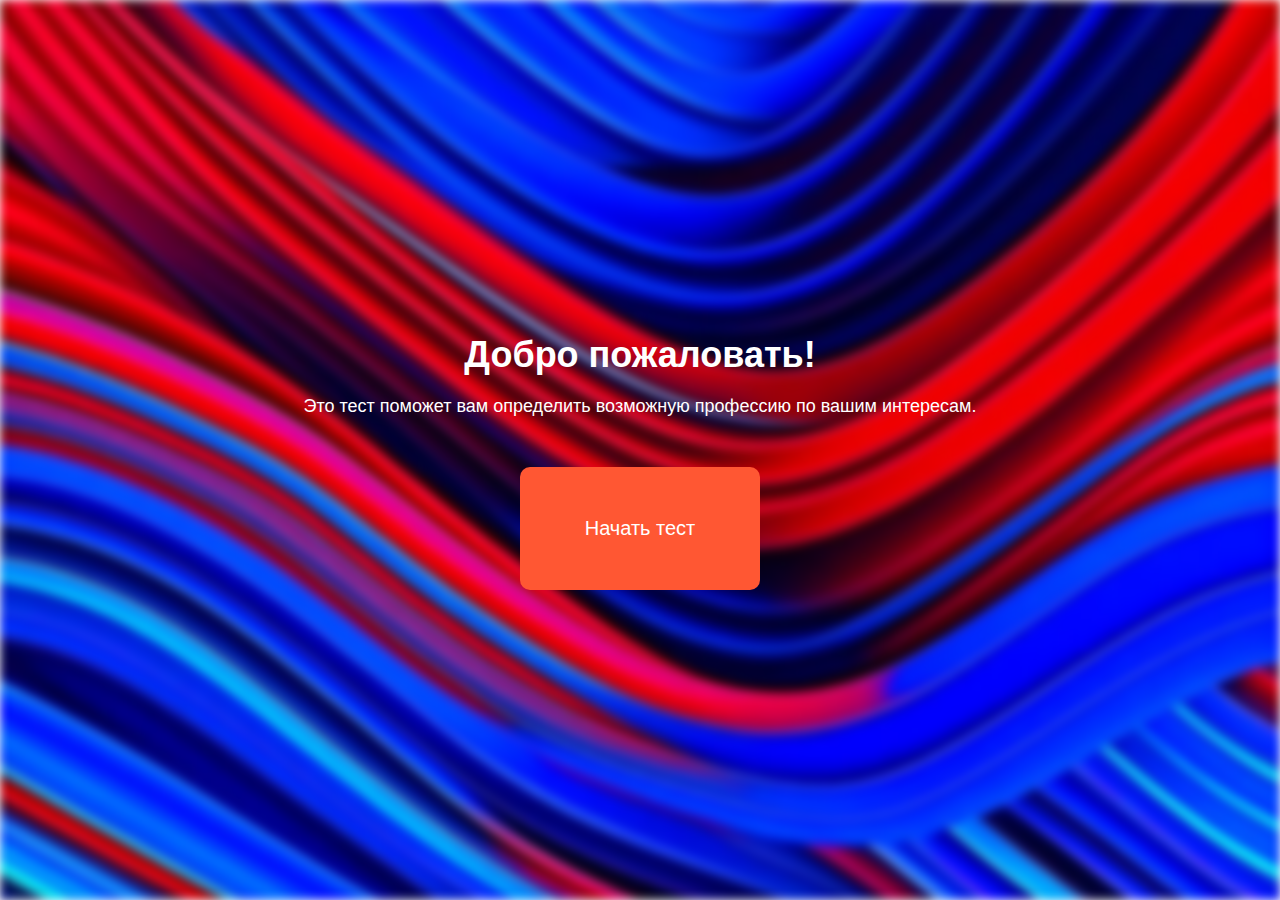
==== index.html @ b61c279c "first upload" ====
<!DOCTYPE html>
<html lang="ru">
<head>
    <meta charset="UTF-8">
    <meta name="viewport" content="width=device-width, initial-scale=1.0">
    <title>Определи свою профессию</title>
    <link rel="stylesheet" href="style.css">
    <script src="main.js"></script>
</head>
<body>
    <div class="background"></div>
    <div class="container">
        <div class="content">
            <h1>Добро пожаловать!</h1>
            <p>Это тест поможет вам определить возможную профессию по вашим интересам.</p>
            <a href="1.html" class="btn" id="button1">Начать тест</a>
        </div>
    </div>
</body>
</html>
---- style.css ----
body {
    margin: 0;
    padding: 0;
    font-family: Arial, sans-serif;
    color: #fff;
    text-align: center;
    overflow: hidden;
    position: relative;
}

.background {
    position: absolute;
    top: 0;
    left: 0;
    width: 100%;
    height: 100%;
    background-image: url('fon.png');
    background-size: cover;
    background-position: center;
    filter: blur(5px);
    z-index: -1;
}

.container {
    position: relative;
    height: 100vh;
    display: flex;
    justify-content: center; 
    align-items: center;
}

.content {
    text-align: center;
    z-index: 1;
}

h1 {
    font-size: 36px;
    margin-bottom: 20px;
}

p {
    font-size: 18px;
    margin-bottom: 50px;
}

.btn {
    display: inline-block;
    padding: 50px 65px;
    background-color: #ff5733;
    color: #fff;
    text-decoration: none;
    font-size: 20px;
    border-radius: 10px;
    transition: background-color 0.3s;
}

.btn:hover {
    background-color: #ff4500;
}

.buttons {
    display: flex;
    margin: auto;
    width: 400px;
    justify-content: space-between;
}

.btn1 {
    display: inline-block;
    padding: 50px 65px;
    background-color: blueviolet;
    color: #fff;
    text-decoration: none;
    font-size: 20px;
    border-radius: 10px;
    transition: 0.3s;
}

.btn1:hover {
    background-color: blue;
}

.btn2 {
    display: inline-block;
    padding: 50px 65px;
    background-color: blueviolet;
    color: #fff;
    text-decoration: none;
    font-size: 20px;
    border-radius: 10px;
    transition: 0.3s;
}

.btn2:hover {
    background-color: blue;
}
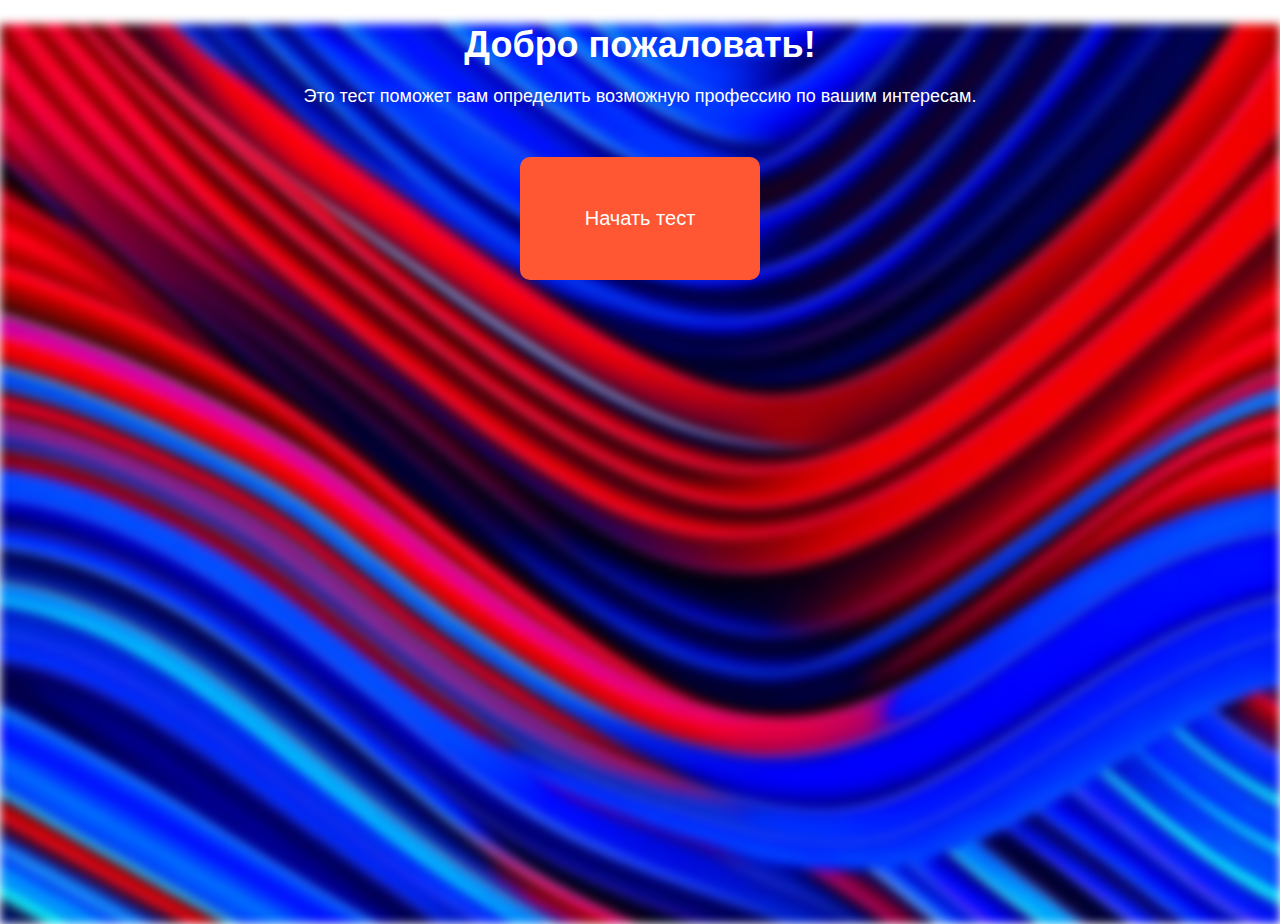
==== commit c34fc42d: "Add files via upload" ====
--- a/index.html
+++ b/index.html
@@ -5,7 +5,6 @@
     <meta name="viewport" content="width=device-width, initial-scale=1.0">
     <title>Определи свою профессию</title>
     <link rel="stylesheet" href="style.css">
-    <script src="main.js"></script>
 </head>
 <body>
     <div class="background"></div>
@@ -13,7 +12,7 @@
         <div class="content">
             <h1>Добро пожаловать!</h1>
             <p>Это тест поможет вам определить возможную профессию по вашим интересам.</p>
-            <a href="1.html" class="btn" id="button1">Начать тест</a>
+            <a href="main.html" class="btn" id="button1">Начать тест</a>
         </div>
     </div>
 </body>
--- a/style.css
+++ b/style.css
@@ -24,8 +24,7 @@
 .container {
     position: relative;
     height: 100vh;
-    display: flex;
-    justify-content: center; 
+    justify-content: center;
     align-items: center;
 }
 
@@ -97,5 +96,51 @@
 }
 
 
+.results {
+    margin-top: 20px;
+    margin-bottom: 20px;
+    display: inline-block;
+    padding: 50px 65px;
+    text-decoration: none;
+    color: white;
+    font-size: 20px;
+    border-radius: 10px;
+    transition: 0.3s;
+    background-color: blueviolet;
+}
+
+.prof {
+    font-size: 25px;
+}
+
+input[type="radio"] {
+    display: none;
+}
+
+input[type="radio"] + label {
+    position: relative;
+    padding-left: 30px; /* Расстояние между радиокнопкой и текстом */
+    cursor: pointer;
+}
 
 
+input[type="radio"] + label:before {
+    content: "";
+    position: absolute;
+    left: 0;
+    top: 50%;
+    transform: translateY(-50%);
+    width: 20px; 
+    height: 20px; 
+    border: 2px solid #007BFF; 
+    border-radius: 50%;
+    background-color: transparent;
+    transition: border-color 0.3s ease; 
+}
+
+
+input[type="radio"]:checked + label:before {
+    background-color: #007BFF;
+    border-color: #007BFF; 
+}
+
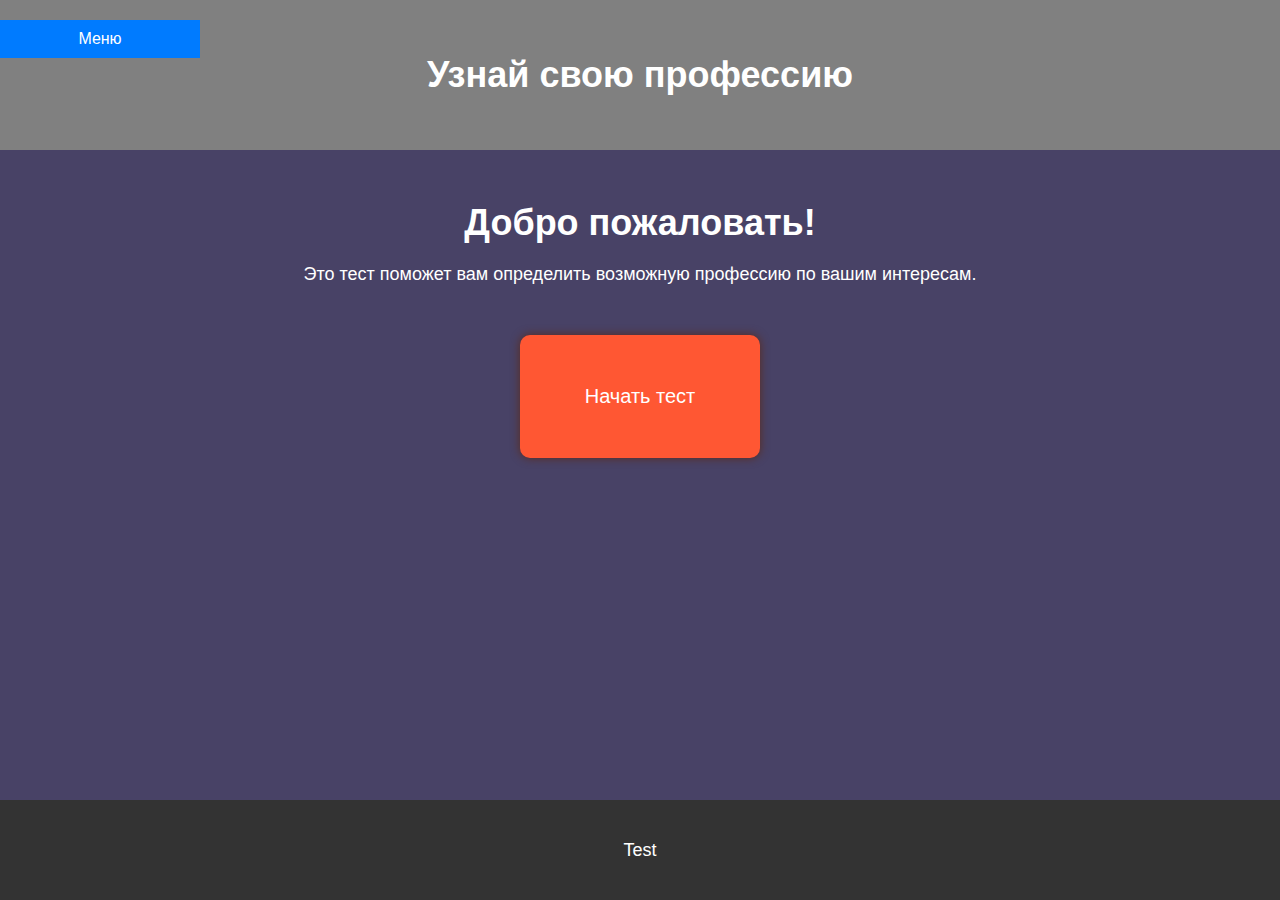
==== commit aac4b072: "second version" ====
--- a/index.html
+++ b/index.html
@@ -8,6 +8,9 @@
 </head>
 <body>
     <div class="background"></div>
+    <header>
+        <h1>Узнай свою профессию</h1>
+    </header>
     <div class="container">
         <div class="content">
             <h1>Добро пожаловать!</h1>
@@ -15,5 +18,19 @@
             <a href="main.html" class="btn" id="button1">Начать тест</a>
         </div>
     </div>
+    <div class="menu-container">
+        <input type="checkbox" id="menu-toggle">
+        <label for="menu-toggle" class="menu-trigger">Меню</label>
+        <ul class="menu-items">
+            <li><a href="index.html">Главная</a></li>
+            <li><a href="prof.html">Профессии</a></li>
+        </ul>
+    </div>
+    <footer>
+        <p class="foot_text">Test</p>
+    </footer>
+    <script src="https://ajax.googleapis.com/ajax/libs/jquery/3.5.1/jquery.min.js"></script>
+    <script src="https://code.jquery.com/jquery-3.6.0.min.js"></script>
+    <script src="script.js"></script>
 </body>
 </html>
--- a/style.css
+++ b/style.css
@@ -1,31 +1,41 @@
 body {
-    margin: 0;
-    padding: 0;
+    margin: 0px;
+    padding: 0px;
     font-family: Arial, sans-serif;
     color: #fff;
     text-align: center;
-    overflow: hidden;
-    position: relative;
-}
-
-.background {
+    background-color: #484266;
+    height: 100%;
+}
+
+/* .background {
     position: absolute;
     top: 0;
     left: 0;
     width: 100%;
     height: 100%;
-    background-image: url('fon.png');
+    background-image: url('fon2.png');
     background-size: cover;
     background-position: center;
     filter: blur(5px);
     z-index: -1;
+} */
+
+header {
+    width: 100%;
+    height: 150px;
+    background-color: gray;
+    text-align: center;
+    line-height: 150px;
 }
 
 .container {
+    display: flex;
     position: relative;
-    height: 100vh;
+    height: 40vh;
     justify-content: center;
     align-items: center;
+
 }
 
 .content {
@@ -36,6 +46,7 @@
 h1 {
     font-size: 36px;
     margin-bottom: 20px;
+    margin-top: 0px;
 }
 
 p {
@@ -52,6 +63,7 @@
     font-size: 20px;
     border-radius: 10px;
     transition: background-color 0.3s;
+    box-shadow: 0 0 10px rgba(92, 43, 27, 5);
 }
 
 .btn:hover {
@@ -80,22 +92,6 @@
     background-color: blue;
 }
 
-.btn2 {
-    display: inline-block;
-    padding: 50px 65px;
-    background-color: blueviolet;
-    color: #fff;
-    text-decoration: none;
-    font-size: 20px;
-    border-radius: 10px;
-    transition: 0.3s;
-}
-
-.btn2:hover {
-    background-color: blue;
-}
-
-
 .results {
     margin-top: 20px;
     margin-bottom: 20px;
@@ -113,34 +109,135 @@
     font-size: 25px;
 }
 
-input[type="radio"] {
+.radio-container {
+    display: block;
+    position: relative;
+    padding-left: 35px;
+    margin-bottom: 12px;
+    cursor: pointer;
+    font-size: 22px;
+    user-select: none;
+    height: fit-content;
+}
+
+.radio-container input {
+    position: absolute;
+    opacity: 0;
+    cursor: pointer;
+}
+
+.checkmark {
+    position: absolute;
+    top: 0;
+    left: 45%;
+    height: 25px;
+    width: 25px;
+    background-color: #eee;
+    border-radius: 50%;
+}
+
+.radio-container:hover input ~ .checkmark {
+    background-color: #ccc;
+}
+
+.radio-container input:checked ~ .checkmark {
+    background-color: #2196F3;
+}
+
+.checkmark:after {
+    content: "";
+    position: absolute;
     display: none;
 }
 
-input[type="radio"] + label {
-    position: relative;
-    padding-left: 30px; /* Расстояние между радиокнопкой и текстом */
+.radio-container input:checked ~ .checkmark:after {
+    display: block;
+}
+
+.radio-container .checkmark:after {
+    top: 9px;
+    left: 9px;
+    width: 8px;
+    height: 8px;
+    border-radius: 50%;
+    background: white;
+}
+  
+.menu-container {
+    width: 200px;
+    position: fixed;
+    top: 0px;
+}
+
+.menu-trigger {
+    display: block;
+    padding: 10px;
+    background-color: #007BFF;
+    color: #fff;
     cursor: pointer;
-}
-
-
-input[type="radio"] + label:before {
-    content: "";
-    position: absolute;
-    left: 0;
-    top: 50%;
-    transform: translateY(-50%);
-    width: 20px; 
-    height: 20px; 
-    border: 2px solid #007BFF; 
-    border-radius: 50%;
-    background-color: transparent;
-    transition: border-color 0.3s ease; 
-}
-
-
-input[type="radio"]:checked + label:before {
-    background-color: #007BFF;
-    border-color: #007BFF; 
-}
-
+    text-align: center;
+    transition: background-color 0.3s ease;
+}
+
+.menu-trigger:hover {
+    background-color: #514fdb;
+}
+
+.menu-items {
+    list-style: none;
+    padding: 0;
+    margin: 0;
+}
+
+.menu-items li {
+    text-align: center;
+    padding: 8px 0;
+}
+
+.menu-items a {
+    color: white;
+    text-decoration: none;
+    display: block;
+    padding: 5px 0;
+    transition: background-color 0.3s ease;
+}
+
+.menu-items {
+    max-height: 0;
+    overflow: hidden;
+    transition: max-height 0.3s ease;
+}
+
+#menu-toggle:checked ~ .menu-items {
+    max-height: 200px;
+}
+
+#menu-toggle {
+    visibility: hidden;
+}
+
+
+footer {
+    width: 100%;
+    height: 100px;
+    text-align: center;
+    line-height: 100px;
+    background-color: #333;
+    position: absolute;
+    bottom: 0px;
+    left: 0px;
+    box-sizing: border-box;
+}
+
+.foot_text {
+    padding: 0px;
+    margin: 0px;
+}
+
+#question1 {
+    display: block;
+}
+
+#question2 {
+    display: none;
+}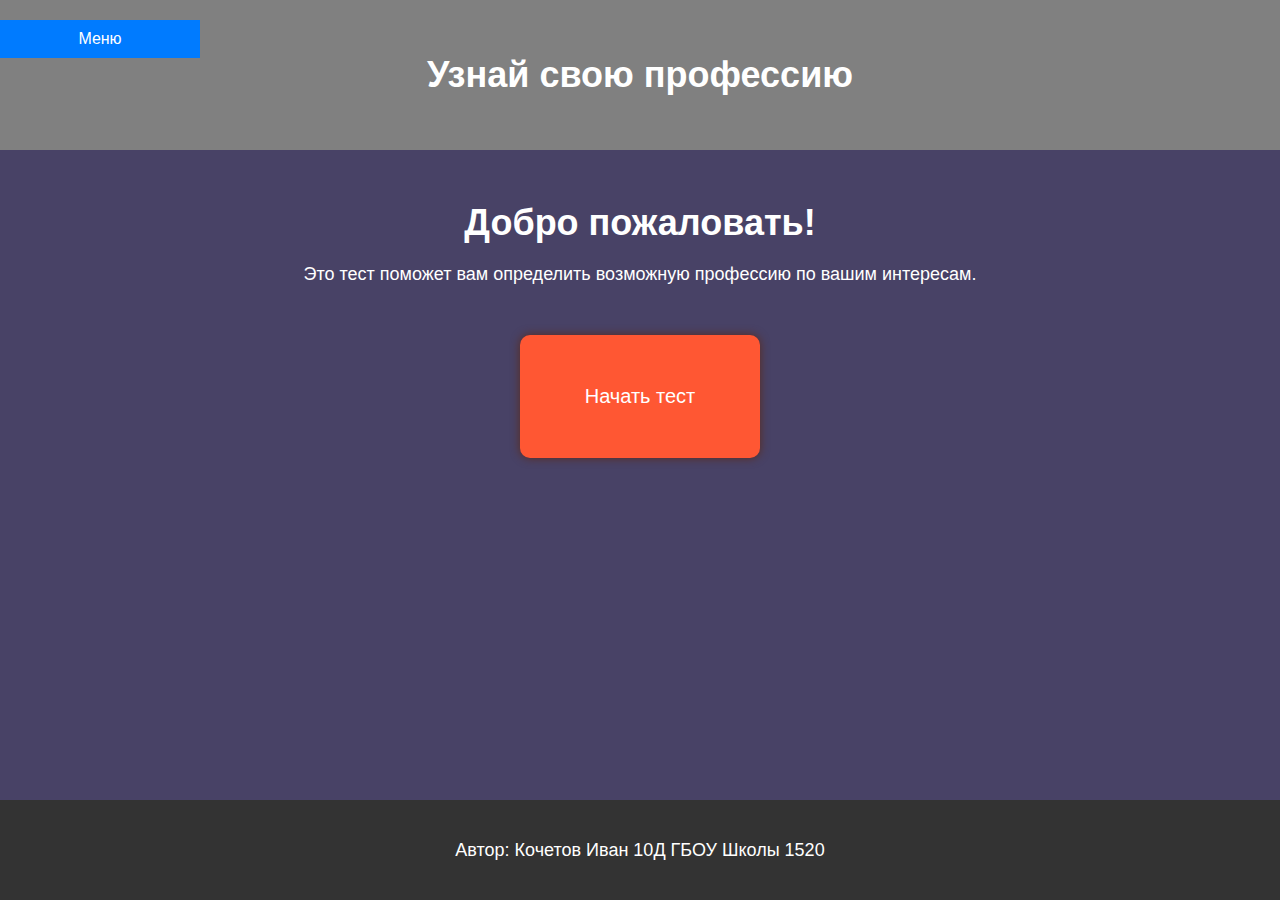
==== commit beaba240: "Add first test" ====
--- a/index.html
+++ b/index.html
@@ -27,7 +27,7 @@
         </ul>
     </div>
     <footer>
-        <p class="foot_text">Test</p>
+        <p class="foot_text">Автор: Кочетов Иван 10Д ГБОУ Школы 1520</p>
     </footer>
     <script src="https://ajax.googleapis.com/ajax/libs/jquery/3.5.1/jquery.min.js"></script>
     <script src="https://code.jquery.com/jquery-3.6.0.min.js"></script>
--- a/style.css
+++ b/style.css
@@ -239,5 +239,66 @@
 }
 
 #question2 {
+    display: block;
+}
+
+#answerButton {
+    background-color: #ff5733;
+    width: 150px;
+    height: 75px;
+    color: #fff;
+    font-family: sans-serif;
+    font-size: 16px;
+    padding: 10px 20px;
+    border-radius: 20px;
+    cursor: pointer;
+}
+  
+#answerButton:hover {
+    background-color: #ff4500;
+    color: #fff;
+}
+
+#result1 {
     display: none;
-}+}
+
+#nextbutton {
+    display: none;
+    padding: 10px 20px;
+    font-size: 16px;
+    text-decoration: none;
+    color: #ffffff;
+    background-color: #ff5733;
+    border-radius: 20px;
+    border: none;
+    height: 75px;
+    line-height: 75px;
+}
+
+#nextbutton:hover {
+    background-color: #ff4500;
+    color: #fff;
+}
+
+
+#result2 {
+    display: none;
+}
+
+#answerButton2 {
+    background-color: #ff5733;
+    width: 150px;
+    height: 75px;
+    color: #fff;
+    font-family: sans-serif;
+    font-size: 16px;
+    padding: 10px 20px;
+    border-radius: 20px;
+    cursor: pointer;
+}
+
+#answerButton2:hover {
+    background-color: #ff4500;
+    color: #fff;
+}
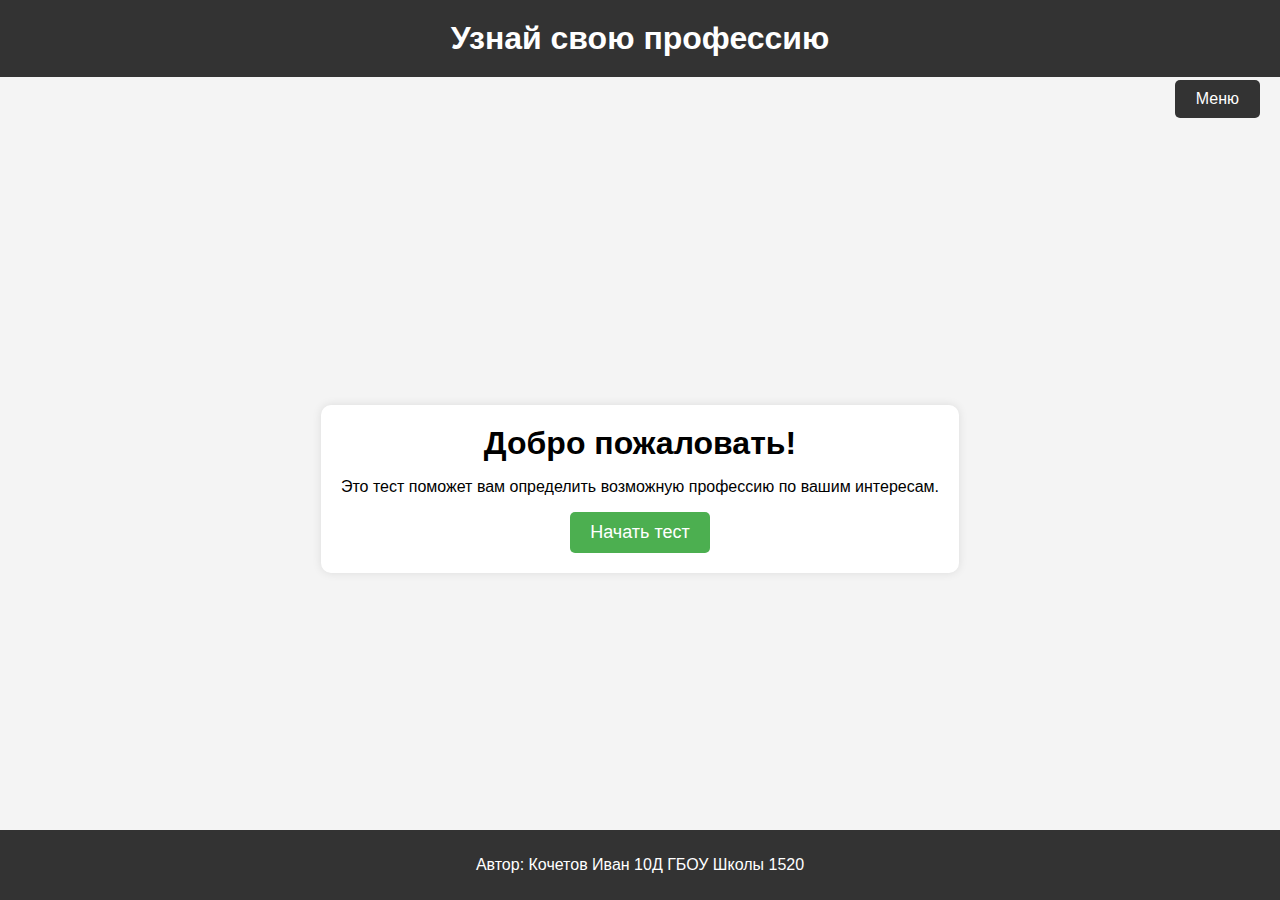
==== commit 1be0f6c0: "updated design" ====
--- a/index.html
+++ b/index.html
@@ -4,7 +4,7 @@
     <meta charset="UTF-8">
     <meta name="viewport" content="width=device-width, initial-scale=1.0">
     <title>Определи свою профессию</title>
-    <link rel="stylesheet" href="style.css">
+    <link rel="stylesheet" href="style2.css">
 </head>
 <body>
     <div class="background"></div>
--- a/style2.css
+++ b/style2.css
@@ -0,0 +1,330 @@
+html, body {
+    height: 100%;
+}
+
+body {
+    margin: 0;
+    padding: 0;
+    font-family: 'Arial', sans-serif;
+    background-color: #f4f4f4;
+    display: flex;
+    flex-direction: column;
+    justify-content: space-between;
+}
+
+header {
+    background-color: #333;
+    color: #fff;
+    padding: 20px 0;
+    text-align: center;
+}
+
+h1 {
+    margin: 0;
+}
+
+.container {
+    max-width: 800px;
+    margin: auto;
+    background-color: #fff;
+    padding: 20px;
+    border-radius: 10px;
+    box-shadow: 0 0 10px rgba(0, 0, 0, 0.1);
+    text-align: center;
+}
+
+.btn {
+    display: inline-block;
+    padding: 10px 20px;
+    font-size: 18px;
+    text-decoration: none;
+    background-color: #4CAF50;
+    color: #fff;
+    border-radius: 5px;
+    transition: background-color 0.3s;
+}
+
+.btn:hover {
+    background-color: #45a049;
+}
+
+.menu-container {
+    position: fixed;
+    top: 60px;
+    right: 20px;
+}
+
+.menu-items {
+    list-style-type: none;
+    padding: 0;
+    margin: 0;
+    background-color: #333;
+    border-radius: 5px;
+    box-shadow: 0 0 10px rgba(0, 0, 0, 0.5);
+}
+
+.menu-trigger {
+    display: block;
+    padding: 10px;
+    background-color: #333;
+    color: #fff;
+    cursor: pointer;
+    text-align: center;
+    transition: background-color 0.3s ease;
+    border-radius: 5px;
+}
+
+.menu-items {
+    list-style: none;
+    padding: 0;
+    margin: 0;
+}
+
+.menu-items li {
+    text-align: center;
+    padding: 8px 0;
+}
+
+.menu-items a {
+    color: white;
+    text-decoration: none;
+    display: block;
+    padding: 5px 0;
+    transition: background-color 0.3s ease;
+}
+
+.menu-items {
+    max-height: 0;
+    overflow: hidden;
+    transition: max-height 0.3s ease;
+}
+
+#menu-toggle:checked ~ .menu-items {
+    max-height: 200px;
+}
+
+#menu-toggle {
+    visibility: hidden;
+}
+
+@media (max-width: 768px) {
+    .menu-trigger {
+        display: block;
+        font-size: 24px;
+        cursor: pointer;
+        color: #333;
+    }
+
+    .menu-items {
+        display: none;
+        position: absolute;
+        top: 60px;
+        right: 10px;
+        background-color: #333;
+        border-radius: 5px;
+        box-shadow: 0 0 10px rgba(0, 0, 0, 0.5);
+    }
+
+    .menu-items.show {
+        display: block;
+    }
+}
+
+footer {
+    background-color: #333;
+    color: #fff;
+    padding: 10px 0;
+    text-align: center;
+    position: fixed;
+    bottom: 0;
+    width: 100%;
+}
+
+#nextbutton {
+    display: none;
+    margin-top: 80px;
+    padding: 30px 40px;
+    font-size: 20px;
+    text-decoration: none;
+    background-color: #4CAF50;
+    color: #fff;
+    border-radius: 5px;
+    transition: background-color 0.3s;
+    box-shadow: 0 0 10px rgba(0, 0, 0, 0.2);
+}
+
+#nextbutton:hover {
+    background-color: #45a049;
+}
+
+#answerButton {
+    display: inline-block;
+    margin-top: 80px;
+    padding: 30px 40px;
+    font-size: 24px;
+    text-decoration: none;
+    background-color: #4CAF50;
+    color: #fff;
+    border-radius: 5px;
+    border-style: none;
+    transition: background-color 0.3s;
+    box-shadow: 0 0 10px rgba(0, 0, 0, 0.2);
+}
+
+#answerButton:hover {
+    background-color: #45a049;
+}
+
+#answerButton2 {
+    display: inline-block;
+    margin-top: 80px;
+    padding: 30px 40px;
+    font-size: 24px;
+    text-decoration: none;
+    background-color: #4CAF50;
+    color: #fff;
+    border-radius: 5px;
+    border-style: none;
+    transition: background-color 0.3s;
+    box-shadow: 0 0 10px rgba(0, 0, 0, 0.2);
+}
+
+#answerButton2:hover {
+    background-color: #45a049;
+}
+
+/* Стили для радио-ответов */
+.radio_answers {
+    display: flex;
+    margin-top: 80px;
+    justify-content: center;
+    align-items: center;
+    font-family: 'Arial', sans-serif;
+}
+
+/* Стили для ответов */
+.answer {
+    margin: 0 10px;
+    display: inline-block;
+    cursor: pointer;
+    user-select: none;
+    font-size: 20px;
+    color: #333;
+    transition: color 0.3s ease-in-out;
+}
+
+.answer:hover {
+    color: #4CAF50;
+    text-decoration: underline;
+}
+
+/* Стили для радио-кнопок */
+.radio-container {
+    display: flex;
+    align-items: center;
+    cursor: pointer;
+    margin-left: 50px;
+}
+
+.radio-container input {
+    opacity: 0;
+    position: absolute;
+}
+
+.checkmark {
+    display: inline-block;
+    width: 50px;
+    height: 50px;
+    border: 1px solid #4CAF50;
+    border-radius: 50%;
+    margin-right: 5px;
+    transition: background-color 0.3s ease-in-out;
+}
+
+/* Стили для выбранной радио-кнопки */
+.radio-container input:checked + .checkmark {
+    background-color: #4CAF50;
+    border-color: #4CAF50;
+}
+
+/* Стили для текста варианта при выбранной радио-кнопке */
+.radio-container input:checked ~ .answer {
+    color: #4CAF50;
+    text-decoration: underline;
+}
+
+.container2 {
+    width: 600px;
+    height: 450px;
+    max-width: 1000px;
+    margin: auto;
+    background-color: #fff;
+    padding: 80px;
+    border-radius: 10px;
+    box-shadow: 0 0 10px rgba(0, 0, 0, 0.1);
+    margin-top: 50px;
+    text-align: center;
+    justify-content: space-around;
+}
+
+#result1 {
+    display: none;
+}
+
+#result1main {
+    font-size: 28px;
+}
+
+#result1text {
+    font-size: 24px;
+}
+
+#question1 {
+    display: block;
+}
+
+#changequest {
+    font-size: 28px;
+}
+
+#changetext {
+    font-size: 24px;
+}
+
+#result2 {
+    display: none;
+}
+
+#result1main2 {
+    font-size: 28px;
+}
+
+#result1text2 {
+    font-size: 24px;
+}
+
+#question2 {
+    display: block;
+}
+
+#changequest2 {
+    font-size: 28px;
+}
+
+#changetext2 {
+    font-size: 24px;
+}
+
+.containerprof {
+    max-width: 800px;
+    margin: auto;
+    background-color: #fff;
+    padding: 20px;
+    border-radius: 10px;
+    box-shadow: 0 0 10px rgba(0, 0, 0, 0.1);
+    text-align: center;
+}
+
+.proftext1 {
+    font-size: 18px;
+}
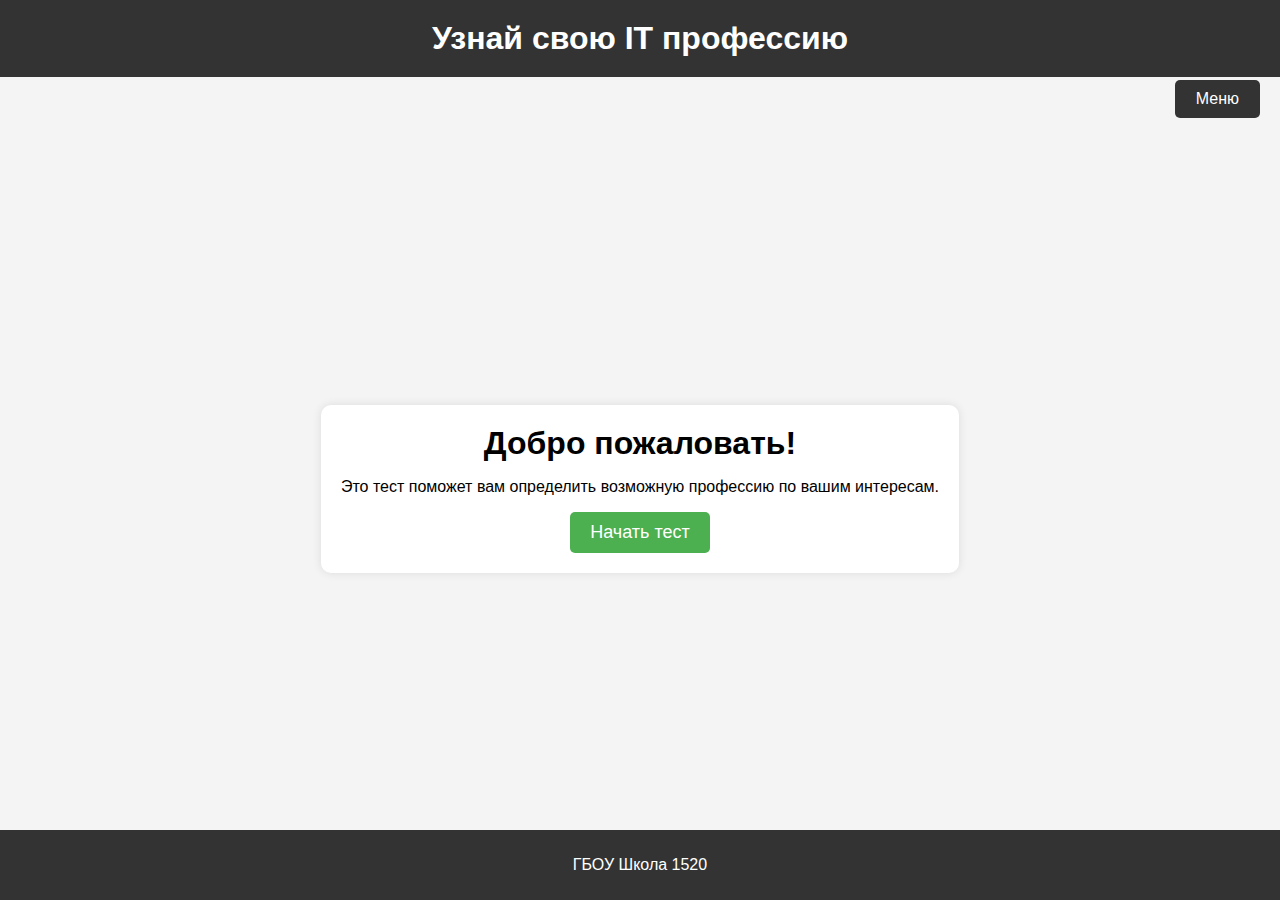
==== commit 495fab07: "Add files via upload" ====
--- a/index.html
+++ b/index.html
@@ -5,11 +5,12 @@
     <meta name="viewport" content="width=device-width, initial-scale=1.0">
     <title>Определи свою профессию</title>
     <link rel="stylesheet" href="style2.css">
+    <link rel="shortcut icon" href="images/ico.png" type="image/png">
 </head>
 <body>
     <div class="background"></div>
     <header>
-        <h1>Узнай свою профессию</h1>
+        <h1>Узнай свою IT профессию</h1>
     </header>
     <div class="container">
         <div class="content">
@@ -27,7 +28,7 @@
         </ul>
     </div>
     <footer>
-        <p class="foot_text">Автор: Кочетов Иван 10Д ГБОУ Школы 1520</p>
+        <p class="foot_text">ГБОУ Школа 1520</p>
     </footer>
     <script src="https://ajax.googleapis.com/ajax/libs/jquery/3.5.1/jquery.min.js"></script>
     <script src="https://code.jquery.com/jquery-3.6.0.min.js"></script>
--- a/style2.css
+++ b/style2.css
@@ -17,6 +17,7 @@
     color: #fff;
     padding: 20px 0;
     text-align: center;
+    width: 100dvw;
 }
 
 h1 {
@@ -107,28 +108,6 @@
     visibility: hidden;
 }
 
-@media (max-width: 768px) {
-    .menu-trigger {
-        display: block;
-        font-size: 24px;
-        cursor: pointer;
-        color: #333;
-    }
-
-    .menu-items {
-        display: none;
-        position: absolute;
-        top: 60px;
-        right: 10px;
-        background-color: #333;
-        border-radius: 5px;
-        box-shadow: 0 0 10px rgba(0, 0, 0, 0.5);
-    }
-
-    .menu-items.show {
-        display: block;
-    }
-}
 
 footer {
     background-color: #333;
@@ -255,7 +234,7 @@
 
 .container2 {
     width: 600px;
-    height: 450px;
+    max-height: 900px;
     max-width: 1000px;
     margin: auto;
     background-color: #fff;
@@ -300,6 +279,10 @@
 }
 
 #result1text2 {
+    font-size: 26px;
+}
+
+#result1text2prof {
     font-size: 24px;
 }
 
@@ -328,3 +311,41 @@
 .proftext1 {
     font-size: 18px;
 }
+
+.profnametext {
+    font-weight: bolder;
+}
+
+@media (max-width: 800px) {
+    .container2 {
+        max-width: 600px;
+    }
+}
+
+@media (max-width: 700px) {
+    .container2 {
+        max-width: 500px;
+    }
+}
+
+@media (max-width: 600px) {
+    .container2 {
+        max-width: 400px;
+    }
+}
+
+@media (max-width: 500px) {
+    .container2 {
+        margin-top: auto;
+        max-width: 380px;
+        width: 350px;
+        padding: 10px;
+        max-height: 450px;
+    }
+    #answerButton2 {
+        margin-top: 30px;
+    }
+    .radio_answers {
+        margin-top: 40px;
+    }
+}